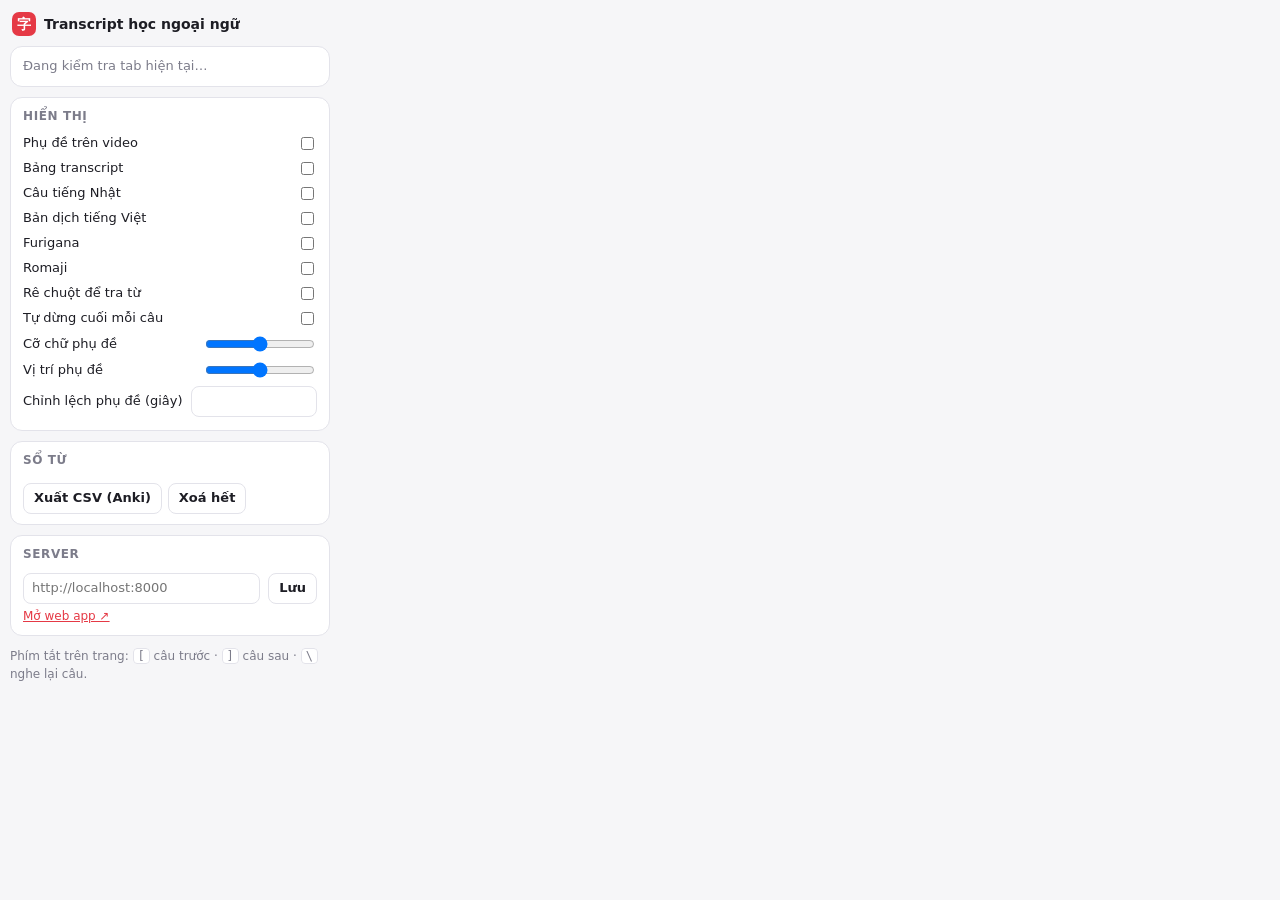
==== extension/popup/popup.html @ f2495636 "Thêm extension Chrome: phụ đề song ngữ trên YouTube và trang có video - Extension Manifest V3: phụ đ" ====
<!doctype html>
<html lang="vi">
<head>
  <meta charset="utf-8">
  <title>Transcript học ngoại ngữ</title>
  <link rel="stylesheet" href="popup.css">
</head>
<body>
  <header><span class="logo">字</span><b>Transcript học ngoại ngữ</b></header>

  <section id="tabStatus" class="card">
    <div id="tabText" class="muted">Đang kiểm tra tab hiện tại…</div>
    <button id="enableBtn" class="btn primary hidden">Bật trên trang này</button>
  </section>

  <section class="card">
    <h2>Hiển thị</h2>
    <label class="row"><span>Phụ đề trên video</span><input type="checkbox" data-k="subOn"></label>
    <label class="row"><span>Bảng transcript</span><input type="checkbox" data-k="panelOn"></label>
    <label class="row"><span>Câu tiếng Nhật</span><input type="checkbox" data-k="jaOn"></label>
    <label class="row"><span>Bản dịch tiếng Việt</span><input type="checkbox" data-k="viOn"></label>
    <label class="row"><span>Furigana</span><input type="checkbox" data-k="furigana"></label>
    <label class="row"><span>Romaji</span><input type="checkbox" data-k="romaji"></label>
    <label class="row"><span>Rê chuột để tra từ</span><input type="checkbox" data-k="hoverLookup"></label>
    <label class="row"><span>Tự dừng cuối mỗi câu</span><input type="checkbox" id="autoPause"></label>
    <label class="row"><span>Cỡ chữ phụ đề</span><span><input type="range" min="60" max="200" step="10" data-k="fontScale"> <output id="fontOut"></output></span></label>
    <label class="row"><span>Vị trí phụ đề</span><span><input type="range" min="2" max="40" step="1" data-k="subBottom"> <output id="botOut"></output></span></label>
    <label class="row"><span>Chỉnh lệch phụ đề (giây)</span><input type="number" step="0.1" data-k="offset" style="width:70px"></label>
  </section>

  <section class="card">
    <h2>Sổ từ <span id="wordCount" class="muted"></span></h2>
    <ul id="words"></ul>
    <div class="actions"><button id="exportBtn" class="btn">Xuất CSV (Anki)</button><button id="clearBtn" class="btn">Xoá hết</button></div>
  </section>

  <section class="card">
    <h2>Server</h2>
    <div class="row"><input id="server" type="url" placeholder="http://localhost:8000"><button id="saveServer" class="btn">Lưu</button></div>
    <div id="health" class="muted small"></div>
    <a id="openWeb" href="#" target="_blank" class="small">Mở web app ↗</a>
  </section>

  <p class="muted small">Phím tắt trên trang: <kbd>[</kbd> câu trước · <kbd>]</kbd> câu sau · <kbd>\</kbd> nghe lại câu.</p>
  <script src="popup.js"></script>
</body>
</html>
---- extension/popup/popup.css ----
:root { --bg:#f6f6f8; --card:#fff; --fg:#1d1d24; --muted:#7c7c8a; --border:#e3e3ea; --accent:#e53945; color-scheme: light; }
@media (prefers-color-scheme: dark) { :root { --bg:#121216; --card:#1b1b21; --fg:#ececf1; --muted:#9a9aa8; --border:#30303a; color-scheme: dark; } }
* { box-sizing: border-box; }
body { margin: 0; width: 340px; padding: 10px; background: var(--bg); color: var(--fg); font: 13px/1.45 system-ui, "Noto Sans JP", sans-serif; }
header { display: flex; align-items: center; gap: 8px; margin: 2px 2px 10px; font-size: 14px; }
.logo { width: 24px; height: 24px; border-radius: 7px; background: var(--accent); color: #fff; display: grid; place-items: center; font-weight: 800; }
.card { background: var(--card); border: 1px solid var(--border); border-radius: 12px; padding: 10px 12px; margin-bottom: 10px; }
h2 { font-size: 12px; text-transform: uppercase; letter-spacing: .05em; color: var(--muted); margin: 0 0 6px; }
.row { display: flex; align-items: center; justify-content: space-between; gap: 8px; padding: 3px 0; }
.row input[type=range] { width: 110px; vertical-align: middle; }
input[type=url], input[type=number] { flex: 1; font: inherit; padding: 5px 8px; border: 1px solid var(--border); border-radius: 8px; background: var(--card); color: var(--fg); }
.btn { font: inherit; font-weight: 600; border: 1px solid var(--border); background: var(--card); color: var(--fg); border-radius: 8px; padding: 5px 10px; cursor: pointer; }
.btn.primary { background: var(--accent); border-color: var(--accent); color: #fff; width: 100%; margin-top: 8px; padding: 7px; }
.btn:focus-visible, input:focus-visible { outline: 2px solid var(--accent); outline-offset: 1px; }
.muted { color: var(--muted); }
.small { font-size: 12px; }
.hidden { display: none !important; }
.ok { color: #1e7b45; } .bad { color: var(--accent); }
ul { list-style: none; margin: 0; padding: 0; max-height: 150px; overflow-y: auto; }
li { padding: 4px 0; border-bottom: 1px solid var(--border); }
li b { font-size: 14px; } li .rd { color: var(--accent); margin-left: 4px; }
.actions { display: flex; gap: 6px; margin-top: 8px; }
a { color: var(--accent); }
kbd { border: 1px solid var(--border); border-radius: 4px; padding: 0 4px; background: var(--card); }
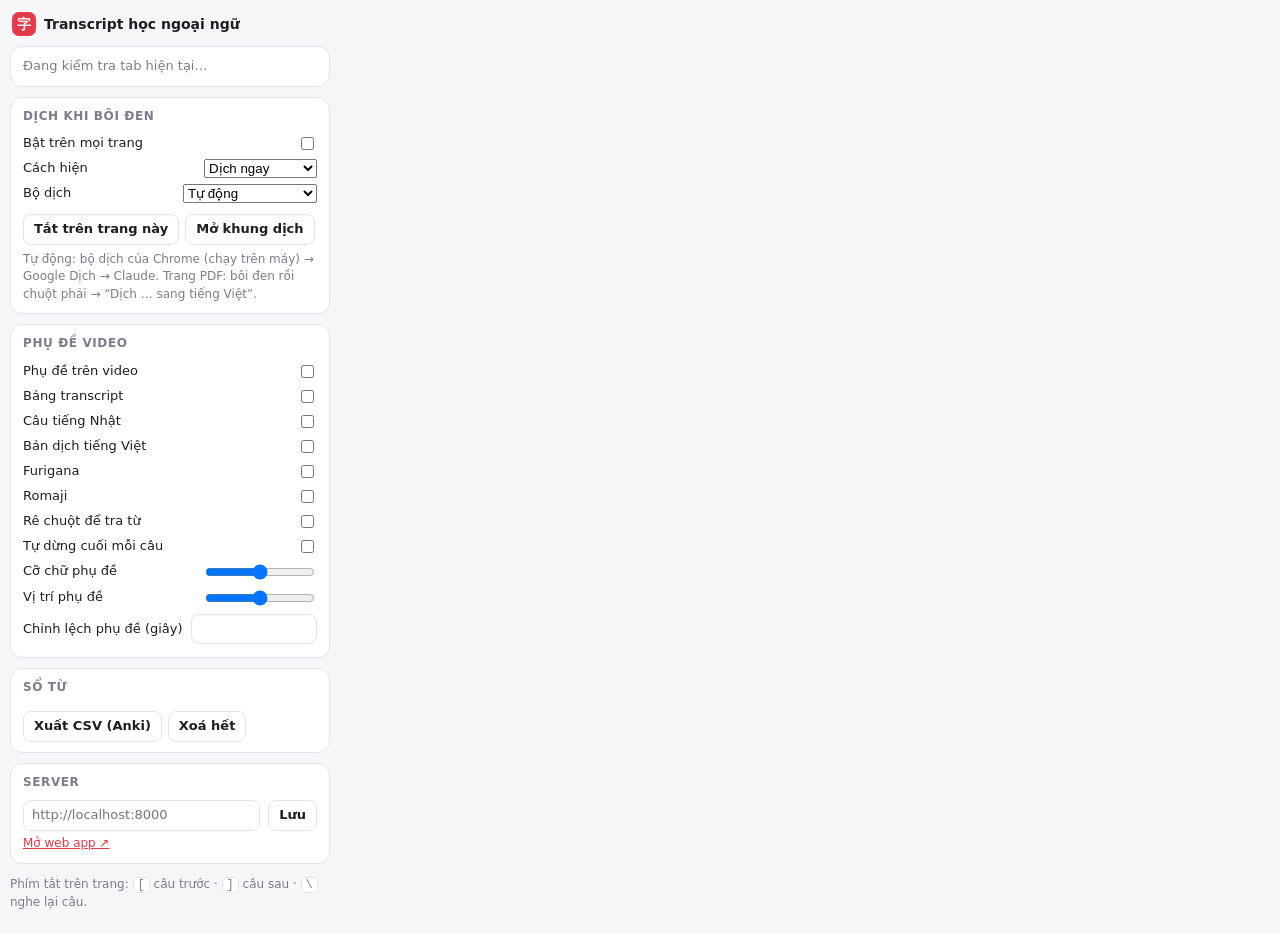
==== commit 7c37f5f3: "Extension: dịch ngay khi bôi đen chữ trên mọi trang - Bôi đen → khung dịch tiếng Việt cạnh đoạn chọn" ====
--- a/extension/popup/popup.html
+++ b/extension/popup/popup.html
@@ -14,7 +14,16 @@
   </section>
 
   <section class="card">
-    <h2>Hiển thị</h2>
+    <h2>Dịch khi bôi đen</h2>
+    <label class="row"><span>Bật trên mọi trang</span><input type="checkbox" data-k="selTranslate"></label>
+    <label class="row"><span>Cách hiện</span><select data-k="selMode"><option value="instant">Dịch ngay</option><option value="button">Hiện nút “Dịch”</option></select></label>
+    <label class="row"><span>Bộ dịch</span><select data-k="selEngine"><option value="auto">Tự động</option><option value="chrome">Chrome (trên máy)</option><option value="google">Google Dịch</option><option value="server">Claude (server)</option></select></label>
+    <div class="actions"><button id="siteBtn" class="btn">Tắt trên trang này</button><button id="openTr" class="btn">Mở khung dịch</button></div>
+    <p class="muted small" style="margin:6px 0 0">Tự động: bộ dịch của Chrome (chạy trên máy) → Google Dịch → Claude. Trang PDF: bôi đen rồi chuột phải → “Dịch … sang tiếng Việt”.</p>
+  </section>
+
+  <section class="card">
+    <h2>Phụ đề video</h2>
     <label class="row"><span>Phụ đề trên video</span><input type="checkbox" data-k="subOn"></label>
     <label class="row"><span>Bảng transcript</span><input type="checkbox" data-k="panelOn"></label>
     <label class="row"><span>Câu tiếng Nhật</span><input type="checkbox" data-k="jaOn"></label>
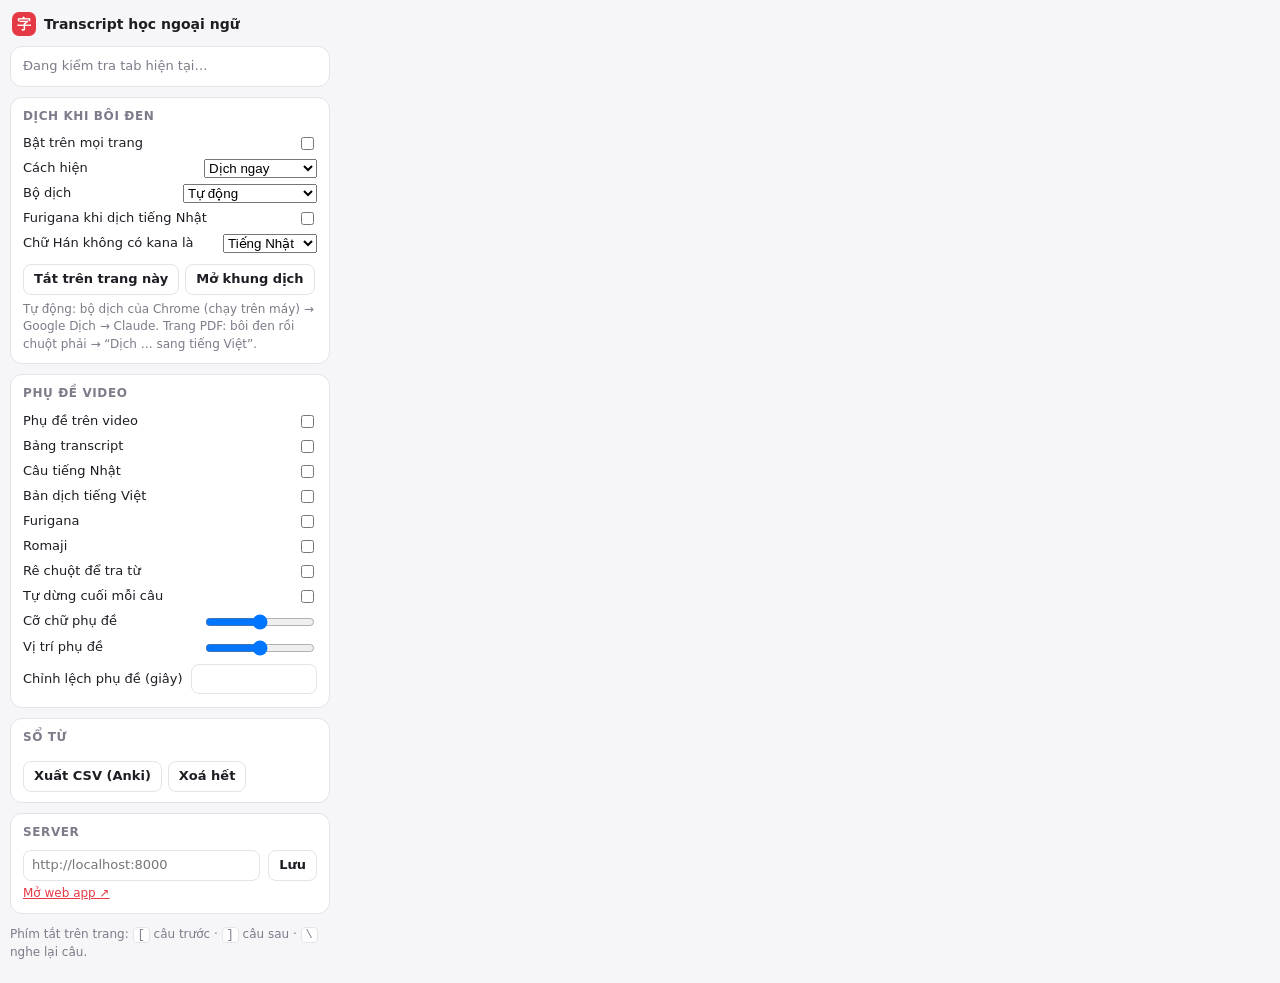
==== commit 8b3ae161: "Dịch khi bôi đen: hỗ trợ tiếng Nhật (furigana, cách đọc, Hán Việt) - Từ ngắn: furigana, cách đọc hir" ====
--- a/extension/popup/popup.html
+++ b/extension/popup/popup.html
@@ -18,6 +18,8 @@
     <label class="row"><span>Bật trên mọi trang</span><input type="checkbox" data-k="selTranslate"></label>
     <label class="row"><span>Cách hiện</span><select data-k="selMode"><option value="instant">Dịch ngay</option><option value="button">Hiện nút “Dịch”</option></select></label>
     <label class="row"><span>Bộ dịch</span><select data-k="selEngine"><option value="auto">Tự động</option><option value="chrome">Chrome (trên máy)</option><option value="google">Google Dịch</option><option value="server">Claude (server)</option></select></label>
+    <label class="row"><span>Furigana khi dịch tiếng Nhật</span><input type="checkbox" data-k="selFurigana"></label>
+    <label class="row"><span>Chữ Hán không có kana là</span><select data-k="selCjkLang"><option value="ja">Tiếng Nhật</option><option value="zh">Tiếng Trung</option></select></label>
     <div class="actions"><button id="siteBtn" class="btn">Tắt trên trang này</button><button id="openTr" class="btn">Mở khung dịch</button></div>
     <p class="muted small" style="margin:6px 0 0">Tự động: bộ dịch của Chrome (chạy trên máy) → Google Dịch → Claude. Trang PDF: bôi đen rồi chuột phải → “Dịch … sang tiếng Việt”.</p>
   </section>
